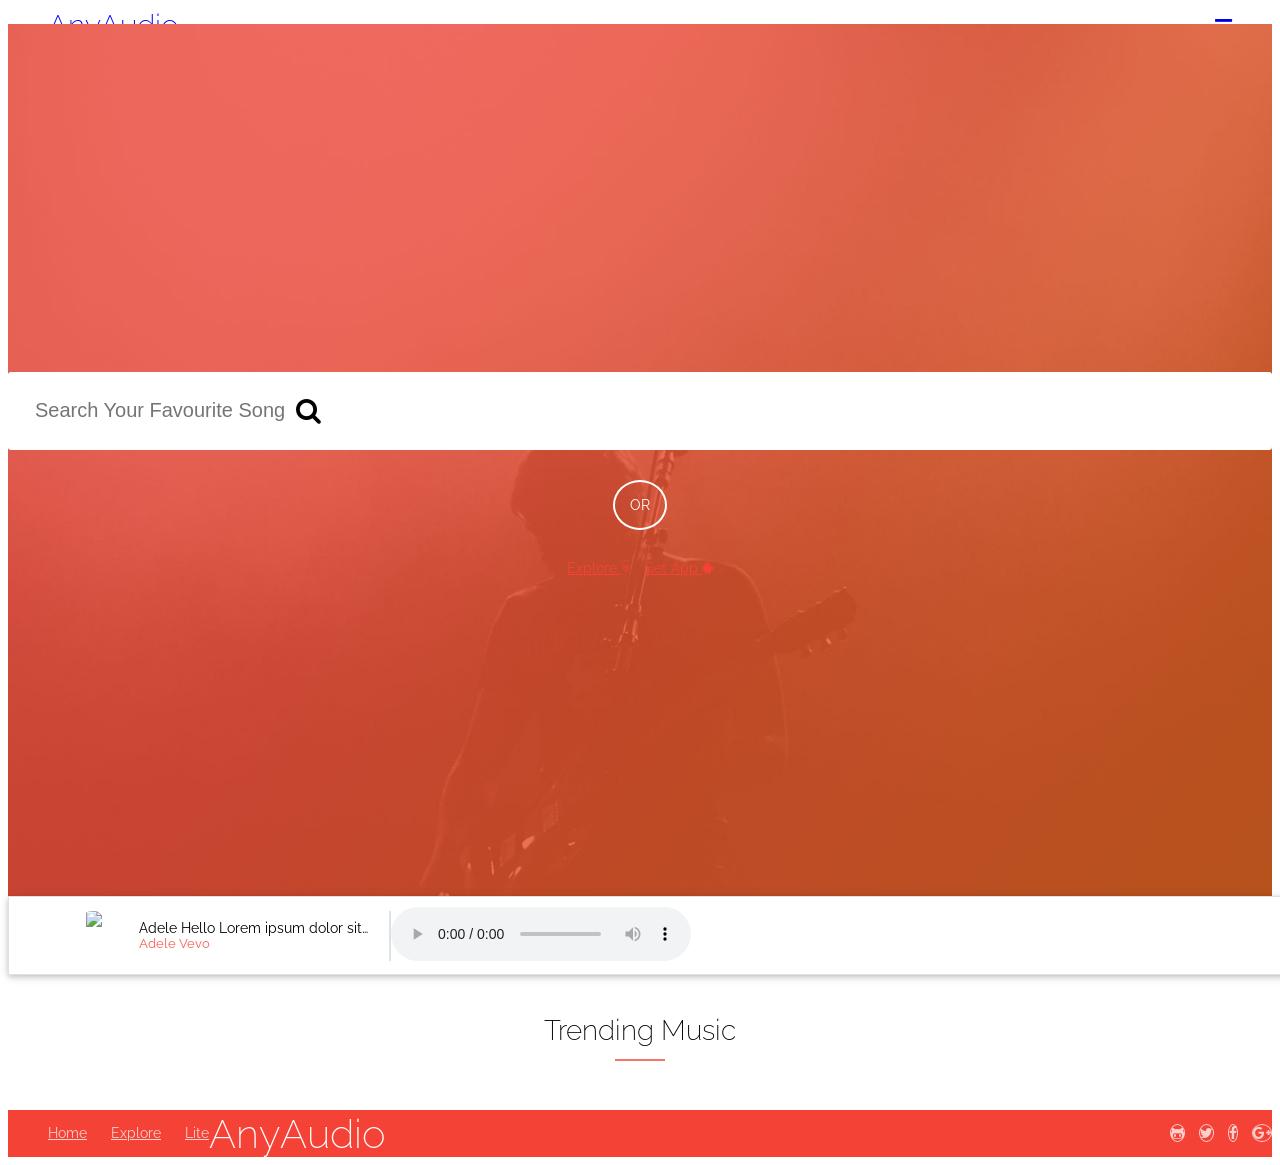
==== anyaudio/templates/index.html @ 5280424d "fix twitter and github links" ====
<!DOCTYPE html>
<html>
<head>
  <meta http-equiv="Content-Type" content="text/html; charset=utf-8" />
  <meta name="viewport" content="width=device-width">
  <meta name="author" content="Mofid Ansari">
  <link href="https://fonts.googleapis.com/css?family=Raleway:200,400,600" rel="stylesheet">
  <link rel="stylesheet" type="text/css" href="https://maxcdn.bootstrapcdn.com/font-awesome/4.6.3/css/font-awesome.min.css">
  <link rel="stylesheet" href="https://cdnjs.cloudflare.com/ajax/libs/materialize/0.97.7/css/materialize.min.css">
  <link rel="stylesheet" href="https://cdn.plyr.io/2.0.7/plyr.css">
  <link rel="shortcut icon" href="{{ url_for('static', filename='img/favicon.ico') }}">
  <meta name="keywords" content="AnyAudio,Music Streaming,Music Downloading,Youtube Music">
  <link rel="stylesheet" type="text/css" href="../static/css/style.css">
  <title>AnyAudio</title>
</head>
<body>
<!--Main Wrapper-->
<div class="main-wrapper">

  <!--Header-->
  <header>
    <div class="navbar-fixed">
      <nav class="nav--custom nav--transparent">
        <div class="nav-wrapper text-center">
          <a href="/" class="brand-logo">AnyAudio</a>
          <div class="nav-addons">
            <a href="#!" id="menu-bar" class="float-left"><i class="fa fa-bars" aria-hidden="true"></i></a>
          </div>
        </div>
      </nav>
    </div>
    <!--/Header-->

    <!--Nav Overlay-->
    <div id="nav-overlay" class="overlay">

      <!-- Button to close the overlay navigation -->
      <a href="#!" class="closebtn">&times;</a>

      <!-- Overlay content -->
      <div class="overlay-content font-200">
        <div class="nav-links">
          <a class="active" href="/">Home</a>
        </div>
        <div class="about">
          <p><b>AnyAudio</b> - The one stop for all your music needs, delivered in a few clicks.</p>
        </div>
      </div>

      <a href="/terms-of-use" class="tandc-btn">Terms of Use</a>
    </div>

  </header>

  <!--Home Header Section-->
  <div class="home-header">
    <div class="container">
      <div class="search-exp">
        <!--Search form-->
        <div class="search search--lg">
          <form action="explore" class="search-wrapper" autocomplete="off">
            <input type="text" class="search-btn ymp3-search-input" placeholder="Search Your Favourite Song" name="q">
            <div class="search-suggestions">
              <ul class="search-suggestions-res">
              </ul>
             <!-- <div class="popular-suggestions">
                <h4 class="popular-suggestions__title">Popular Playlist</h4>
                <ul class="popular-suggestions_res">
                  <li><a href="#!">popular</a></li>
                  <li><a href="#!">latest</a></li>
                  <li><a href="#!">pop</a></li>
                  <li><a href="#!">electronic</a></li>
                  <li><a href="#!">hiphop</a></li>
                  <li><a href="#!">country</a></li>
                  <li><a href="#!">india</a></li>
                </ul>
              </div>-->
            </div>
            <button class="btn-icon-only" type="submit"><i class="fa fa-2x fa-search"></i></button>
          </form>
        </div>
        <div class="white-space space-sm"></div>
        <div class="or text-center"><span>OR</span></div>
        <div class="white-space space-sm"></div>
        <!--Explore Button-->
        <div class="exp text-center">
          <a href="#home-trending" class="smooth-scroll no-shadow waves-effect waves-light btn white color-primary btn-large">Explore <i class="fa fa-angle-double-down" aria-hidden="true"></i></a>
          <a href="/app" class="no-shadow waves-effect waves-light btn white color-primary btn-large" style="margin-left: 10px;">Get App <i class="fa fa-android" aria-hidden="true"></i></a>
        </div>
      </div>
    </div>
  </div>
  <!--/Home Header-->

  <!--Trending List-->
  <div id="home-trending" class="container">
    <div class="white-space space-md"></div>
    <h1 class="text-center title-deco font-200">
      <span>Trending Music</span>
    </h1>
    <div class="white-space space-sm"></div>
    <!--Preloader-->
    <div id="search-preloader">
      <div class="preloader-wrapper big active">
        <div class="spinner-layer spinner-blue">
          <div class="circle-clipper left">
            <div class="circle"></div>
          </div><div class="gap-patch">
          <div class="circle"></div>
        </div><div class="circle-clipper right">
          <div class="circle"></div>
        </div>
        </div>

        <div class="spinner-layer spinner-red">
          <div class="circle-clipper left">
            <div class="circle"></div>
          </div><div class="gap-patch">
          <div class="circle"></div>
        </div><div class="circle-clipper right">
          <div class="circle"></div>
        </div>
        </div>

        <div class="spinner-layer spinner-yellow">
          <div class="circle-clipper left">
            <div class="circle"></div>
          </div><div class="gap-patch">
          <div class="circle"></div>
        </div><div class="circle-clipper right">
          <div class="circle"></div>
        </div>
        </div>

        <div class="spinner-layer spinner-green">
          <div class="circle-clipper left">
            <div class="circle"></div>
          </div><div class="gap-patch">
          <div class="circle"></div>
        </div><div class="circle-clipper right">
          <div class="circle"></div>
        </div>
        </div>
        <div class="white-space space-sm"></div>
      </div>
    </div>
    <!--Results are laoded dynamically here-->
  </div>

  <!--Footer-->
  <div class="bg-color-primary overflow-hidden">
    <footer class="footer container row">
      <div class="footer-site-map col s4">
        <ul class="footer-site-map__links">
          <li><a href="/">Home</a></li>
          <li><a class="smooth-scroll" href="/#home-trending">Explore</a></li>
          <li><a href="/lite">Lite</a></li>
        </ul>
      </div>
      <div class="footer-logo col s4">AnyAudio</div>
      <div class="footer-social col s4">
        <ul class="social__links">
          <li><a href="https://github.com/anyaudio" class="valign-wrapper" target="_blank"><i class="fa fa-github-alt valign" aria-hidden="true"></i></a></li>
          <li><a href="https://twitter.com/anyaudioin" class="valign-wrapper" target="_blank"><i class="fa fa-twitter valign" aria-hidden="true"></i></a></li>
          <li><a href="#!" class="valign-wrapper"><i class="fa fa-facebook valign" aria-hidden="true"></i></a></li>
          <li><a href="#!" class="valign-wrapper"><i class="fa fa-google-plus valign" aria-hidden="true"></i></a></li>
        </ul>
      </div>
    </footer>
  </div>

  <!--Fixed Items-->
  <div id="stream-player-container" class="stream-player no-music">

    <!--Preloader-->
    <div class="stream-progress valign-wrapper">
      <div class="progress">
        <div class="indeterminate"></div>
      </div>
    </div>
    <div class="stream-player-wrapper">
      <div class="player-meta">
        <div class="player-albumart">
          <img src="http://img.youtube.com/vi/YQHsXMglC9A/0.jpg" class="">
        </div>
        <div class="player-name-artist">
          <div class="player-name">Adele Hello Lorem ipsum dolor sit amet, consectetur adipisicing elit. Dicta, numquam.</div>
          <div class="player-artist">Adele Vevo</div>
        </div>
      </div>
      <div class="plyr--wrapper">
        <audio class="" id="stream-player" src="" controls preload="metadata">
        </audio>
      </div>
    </div>
  </div>

</div>


<!-- js -->
<script   src="https://code.jquery.com/jquery-2.2.4.min.js"   integrity="sha256-BbhdlvQf/xTY9gja0Dq3HiwQF8LaCRTXxZKRutelT44=" crossorigin="anonymous"></script>
<script src="https://cdnjs.cloudflare.com/ajax/libs/materialize/0.97.7/js/materialize.min.js"></script>
<script src="https://cdn.plyr.io/2.0.7/plyr.js"></script>
<script src="../static/js/main_new.js"></script>
<script>
  $(function() {

//    Smooth scroll
    $('a[href*="#"]:not([href="#"]).smooth-scroll').click(function() {
      if (location.pathname.replace(/^\//,'') == this.pathname.replace(/^\//,'') && location.hostname == this.hostname) {
        var target = $(this.hash);
        target = target.length ? target : $('[name=' + this.hash.slice(1) +']');
        if (target.length) {
          $('html, body').animate({
            scrollTop: target.offset().top
          }, 1000);
          return false;
        }
      }
    });

//    Sticky Nav bar
    var $navbar = $(".nav--custom"),
            y_pos = $navbar.offset().top,
            height = $navbar.height();

    $(document).scroll(function() {
      var scrollTop = $(this).scrollTop();

      if (scrollTop > y_pos + height) {
        $navbar.addClass("nav-white","nav-sticky").animate({
          top: 0
        });
        $navbar.removeClass("nav--transparent");
      } else if (scrollTop <= y_pos) {
        $navbar.removeClass("nav-white","nav-sticky").clearQueue().animate({
          top: "-80px"
        }, 0);
        $navbar.addClass("nav--transparent");
      }
    });

//    Initialise trending playlist
    trendingInit();

  });
</script>
</body>
</html>
---- anyaudio/static/css/style.css ----
/***************
**General Style**
****************/
html{
	font-size: 10px;
}

body{
	font-family: 'Raleway', sans-serif;
	font-size: 1.4rem;
}

/******************
**Custom Wrappers**
*******************/

.main-wrapper{
	display: flex;
	flex-direction: column;
	min-height: 100vh;
}

.main-contents{
	flex: 1;
}

/*****************
**Helper classes**
*****************/

.color-primary{
	color: rgb(244, 67, 54) !important;
}

.float-left{
	float: right;
}


.btn-icon-only{
	background-color: transparent;
	border: 0;
}

.white-space{
	display: block;
	width: 100%;
}

.space-sm{
	padding: 15px 0;
}

.space-mini{
	padding: 8px 0;
}

.space-xm{
	padding: 5px 0;
}

.space-md{
	padding: 30px 0;
}
.space-lg{
	padding: 45px 0;
}

.text-center{
	text-align: center;
}

.no-shadow{
	box-shadow: none;
}

.font-200{
	font-weight: 200 !important;
}

.bg-color-primary{
	background-color: rgb(244, 67, 54);
}

.overflow-hidden{
	overflow: hidden;
}

.line-height-1{
	line-height: 1 !important;
}
.height-auto{
	height: auto !important;
}

.title-deco{
	line-height: 2;
}

.title-deco:after{
	content: "";
	background-color: rgba(244, 67, 54,0.75);
	height: 2px;
	display: block;
	width: 50px;
	box-sizing: border-box;
}

.title-deco--sm:after{
	width: 30px;
}

.text-center.title-deco:after{
	margin: 0 auto;
}

.valign-wrapper{
	justify-content: center;
}

ul.list-normal{
	padding: 0;
}

ul.list-normal li{
	list-style: none;
}

/**********************
**Navbar Custom Style**
***********************/

.nav--custom{
	height: 80px;
}
.nav-wrapper .brand-logo{
	font-weight: 200;
	font-size: 3rem;
}

.nav--transparent{
	background-color: transparent;
	box-shadow: none;
}

.nav-overlay--hidden{
	display: none;
}

.nav--custom .brand-logo{
	position: static;
	flex: 1;
	text-align: left;
}

.nav--custom .search{
	width: 50%;
}

.nav--custom .nav-wrapper{
	display: flex;
	justify-content: center;
	align-items: center;
	padding: 0 4rem;
}

.nav--custom .search{
	text-align: center;
	margin: 0 2rem;
}
.nav--custom .search .search-btn{
	font-size: 1.5rem;
}

.nav--custom .nav-addons{
	flex: 1;
	text-align: center;
	font-size: 2rem;
	/*display: inline-block;*/
}

.nav--custom.nav--transparent a:hover{
	color: white;
}

.nav-white{
	background-color: white;
	box-shadow: 0 2px 5px 0 rgba(0, 0, 0, 0.16), 0 2px 10px 0 rgba(0, 0, 0, 0.12);
}

.nav-sticky{
	top: -80px;
}

.nav-white .brand-logo,.nav-white a{
	color: rgba(244, 67, 54,0.75);
}

.nav--custom form.search-wrapper{
	position: relative;
}

input:focus ~ div.search-suggestions{
	opacity: 1 !important;
	display: block;
}

div.search-suggestions:hover{
	opacity: 1 !important;
	display: block;
}

.nav--custom .search-suggestions, .home-header .search-suggestions{
	position: absolute;
	width: 100%;
	left: 0;
	background-color: whitesmoke;
	top: 75px;
	z-index: 998;
	opacity: 0;
	display: none;
	transition: all 0.35s;
}

.home-header .search-suggestions{
	top: 108px;
	background-color: white;
	height: 0;
}

.home-header .search-suggestions.searching{
	height: auto;
}

.search-suggestions::before{
	content: ' ';
	position: absolute;
	top: -25px;
	margin-left: -15px;
	width: 0;
	height: 0;
	border-left: 25px solid transparent;
	border-right: 25px solid transparent;
	border-bottom: 25px solid whitesmoke;
}
.home-header .search-suggestions::before{
	border-bottom: 25px solid white;
	opacity:0;
}

.home-header .search-suggestions.searching::before{
	opacity: 1;
}
.nav--custom div.search-suggestions li,.home-header div.search-suggestions li{
	float: none;
	line-height: 3;
	text-align: left;
}

.home-header div.search-suggestions li{
	padding-left: 2rem;
		cursor: pointer;
}

.home-header div.search-suggestions li:hover{
	background-color: whitesmoke;
}

div.search-suggestions li a{
	text-transform: capitalize;
	font-size: 1.75rem;
	color: rgba(51,51,51,1);
	padding: 0 2rem;
	display: block;
	white-space: nowrap;
	overflow: hidden;
	text-overflow: ellipsis;
}

.popular-suggestions .popular-suggestions__title{
	margin-top: 2.5rem;
	text-align: left;
	padding-left: 1.5rem;
}

.search-suggestions.searching .popular-suggestions{
	display: none;
}

.search-suggestions-res {
	display: none;
}

.search-suggestions.searching .search-suggestions-res {
	display: block;
}

/**********************
**Home Header Style****
***********************/


.home-header{
	background-image: url("../img/bg_main.jpg");
	background-size: cover;
	background-position: center;
	height: 100vh;
	margin-top: -64px;
}

.home-header .container{
	display: flex;
	justify-content: center;
	align-items: center;
	height: 100%;
}

/**********************
** Search Bar Style ***
***********************/

.search-exp{
	width: 100%;
}
.search-wrapper{
	background-color: rgb(255,255,255);
	border-radius: 3px;
	display: flex;
	flex-direction: row;
	padding: 1rem 1.5rem;
	color: rgba(244, 67, 54,0.75);
	text-align: center;
	position: relative;
}

.search--alt .search-wrapper{
	background-color: transparent;
	border: 1px solid rgba(244, 67, 54,0.75);
}

.search--lg .search-wrapper{
	padding: 2.5rem;
}
.search input{
	/*background-color: rgba(255,255,255,0.9);*/
	margin: 0;
	border: 0;
}

.search--lg input{
	font-size: 2rem;
}

.search input[type=text]:focus:not([readonly]){
	border: 0;
	box-shadow: none;
}

.search button:focus{
	background-color: transparent;
	color: rgb(244, 67, 54);
}

.search-exp .or span{
	display: inline-block;
	border: 2px solid rgb(255,255,255);
	border-radius: 50%;
	padding: 1.5rem;
	color: rgb(255,255,255);
}

/**********************
** Detail card Style ***
***********************/

.card--ym3 .card-content{
	padding: 1.25rem;
	overflow: hidden;
	text-overflow: ellipsis;
}

.card--ym3 .meta{
	font-size: 1.25rem;
	overflow: hidden;
	text-overflow: ellipsis;
	display: inline-block;
	width: calc(100% - 35px);
}

.card--ym3 .stream-btn{
	display: inline-block;
	float: right;
	font-size: 2.8rem;
}

.card--ym3 .stream-btn a{
	color: rgb(51,51,51);
	transition: all 0.3s;
}

.card--ym3 .stream-btn a:hover{
	color: rgba(244, 67, 54,0.85);
}

.meta div i{
	margin-right: 0.5rem;
}
.meta div{
	white-space: nowrap;
	overflow: hidden;
	text-overflow: ellipsis;
}

.card--ym3--title{
	margin-top: 0;
	color:rgb(51,51,51);
	cursor: pointer;
	white-space: nowrap;
	font-weight: normal;
	display: block;
	overflow: hidden;
	text-overflow: ellipsis;
}

.card-image .meta-duration{
	font-size: 1.25rem;
	position: absolute;
	bottom: 1.25rem;
	right: 1.25rem;
	background-color: rgba(244, 67, 54,0.85);
	color: white;
	padding: 0.1rem 0.5rem;
	transition: all 0.5s;
	/*z-index: 1;*/
}

.card-image:hover .meta-duration,.card-image.dwn-ready-card  .meta-duration{
	background-color:white;
	color: rgba(244, 67, 54,0.85);
}

.btn-dwn{
	position: absolute;
	top: 50%;
	left: 50%;
	transform: translate(-50%, -50%);
	color: white;
	height: 50px;
	width: 50px;
	background-color: rgba(244, 67, 54,0.8);
	border-radius: 50%;
	justify-content: center;
	transition: all 0.5s;
	z-index: 1;
}

.dwn-ready-card .btn-dwn .fa-spinner{
	display: block;
}

.btn-dwn .fa-spinner,.dwn-done.dwn-ready-card .btn-dwn .fa-spinner{
	display: none;
}

.btn-dwn .fa-check{
	display: none;
}

.dwn-done .btn-dwn .fa-check{
	display: block;
}


.dwn-ready-card .btn-dwn .fa-arrow-down{
	display: none;
}

.card-image:hover .btn-dwn,.dwn-ready-card .btn-dwn{
	background-color: transparent;
}

.card-image:hover .card-overlay,.card-image.dwn-ready-card .card-overlay{
	background-color: rgba(244, 67, 54,0.75);
}

.card-reveal .card-title{
	font-size: 1.8rem;
}

.card--ym3 .card-image.ymp3-download img{
	min-height: 120px;
	background-color: rgba(244, 67, 54, 0.11);;
}

.card-overlay{
	position: absolute;
	height: 100%;
	width: 100%;
	top: 0;
	transition: all 0.5s;
}

/****************************
** Trending Section Style ***
*****************************/

.trending{
	margin-bottom: 5rem;
}

.trending-list{
	margin-bottom: 0;
}

.trending-title .title-deco{
	text-transform: capitalize;
}

/************************
** Overlay Menu Style ***
*************************/

/* The Overlay (background) */
#nav-overlay.overlay {
	/* Height & width depends on how you want to reveal the overlay (see JS below) */
	height: 100%;
	width: 0;
	position: fixed; /* Stay in place */
	z-index: 1102; /* Sit on top */
	right: 0;
	top: 0;
	background-color: white; /* Black fallback color */
	overflow-x: hidden; /* Disable horizontal scroll */
	transition: 0.5s; /* 0.5 second transition effect to slide in or slide down the overlay (height or width, depending on reveal) */
	display: flex;
	align-items: center;
	justify-content: center;
}

/* Position the content inside the overlay */
#nav-overlay .overlay-content {
	margin-right: auto;
	margin-left: auto;
	max-width: 500px;
	top: 25%; /* 25% from the top */
	width: 100%; /* 100% width */
	text-align: center; /* Centered text/links */
	display: flex;
	flex-direction: row;
	justify-content:center;
	align-items: center;
}

#nav-overlay .overlay-content .nav-links a.active{
	color: rgba(244, 67, 54,0.75);
}

.overlay-content .about{
	text-align: left;
	flex: 1;
	padding: 0 2rem;
	font-size: 1.6rem;
}

.overlay-content .nav-links{
	border-right: 5px solid rgba(244, 67, 54,0.75);
	text-align: right;
	padding: 0 2rem;
	display: flex;
	flex-direction: column;
	justify-content: center;
	line-height: 1;
}

/* The navigation links inside the overlay */
#nav-overlay.overlay .nav-links a {
	padding: 8px;
	text-decoration: none;
	font-size: 36px;
	color: #818181;
	display: block; /* Display block instead of inline */
	transition: 0.3s; /* Transition effects on hover (color) */
}

/* When you mouse over the navigation links, change their color */
#nav-overlay.overlay .nav-links a:hover,#nav-overlay.overlay .nav-links a:focus {
	color: rgba(244, 67, 54,1);
}

/* Position the close button (top right corner) */
#nav-overlay.overlay .closebtn {
	position: absolute;
	top: 20px;
	right: 45px;
	font-size: 60px;
	color: rgba(244, 67, 54,0.7);
}

#nav-overlay.overlay .closebtn:hover{
	color: rgba(244, 67, 54,1);
}

/************************
** Footer Style *********
*************************/

.footer{
	display: flex;
	margin-bottom: 0;
	align-items: center;
}


.footer .footer-logo{
	flex: 1;
	align-items: center;
	color: white;
	font-size: 4rem;
	font-weight: 200;
}

.footer .footer-social{
	text-align: right;
}

.social__links{
	display: inline-block;
}

.footer ul li{
	display: inline-block;
	margin-right: 2rem;
}

.footer ul.social__links li{
	margin-right: 1rem;
}

.footer ul li:last-child{
	margin-right: 0;
}

.footer a{
	color: rgba(255,255,255,0.75);
}

.footer a:hover{
	color: rgba(255,255,255,1);
}

.social__links a{
	width: 35px;
	height: 35px;
	border: 1px solid rgba(255,255,255,0.75);
	border-radius: 50%;
}
.social__links a:hover {
	border-color: white;
}

.result{
	margin-bottom: 5rem;
}

#search-preloader{
	display: none;
	margin-bottom: 4rem;
}

#search-preloader .preloader-wrapper,#stream-preloader .preloader-wrapper{
	display: block;
	margin: 0 auto;
}

#stream-preloader,.stream-progress{
	display: none;
}

.stream-wait .stream-player-wrapper{
	display: none;
}

.stream-wait #stream-preloader,.stream-wait .stream-progress{
	display: flex;
}

#stream-player-container .progress{
	background-color: rgba(244, 67, 54, 0.2);
}

 #stream-player-container .progress .indeterminate{
	background-color: rgba(244, 67, 54,0.75);
}


#stream-player-container.no-music{
	transform: translateY(75px);
}

#stream-player-container{
	position: fixed;
	bottom: 0;
	z-index: 999;
	width: 100%;
	background-color: rgb(255, 255, 255);
	padding: 1rem 5rem;
	box-shadow: 0 2px 5px 0 rgba(0, 0, 0, 0.16), 0 2px 10px 0 rgba(0, 0, 0, 0.12);
	border: 1px solid rgba(198,214,219,.66);
	transform: translateY(0);
	transition: transform 0.5s;
}

/************************
** Plyr Style Overwrite *********
*************************/

.plyr--audio .plyr__controls{
	border: 0;
}

.plyr__progress--played, .plyr__volume--display{
	color: rgba(244, 67, 54,0.75);
}
.plyr--audio .plyr__controls button.tab-focus:focus, .plyr--audio .plyr__controls button:hover, .plyr__play-large{
	background: rgba(244, 67, 54,0.75);
}

.plyr input[type=range]::-ms-fill-lower, .plyr input[type=range]:active::-moz-range-thumb, .plyr input[type=range]:active::-webkit-slider-thumb, .plyr input[type=range]:active::-ms-thumb {
	background: rgba(244, 67, 54,0.75);
}

.plyr{
	padding: 0 0 0 1rem;
}

.plyr__progress input[type=range]{
	display: none;
}

/*************************
** Streaming Player Style**
*************************/


.stream-progress{
	min-height: 52px;
}

.stream-progress .progress{
	width: 60%;
}

input[type=range]+.thumb.active{
	display: none;
}

.player-meta{
	width: 300px;
	display: inline-flex;
	flex-direction: row;
	align-items: center;
	padding: 0 2rem 0 1rem;
	border-right: 2px solid rgb(217, 228, 231);
}

.plyr--wrapper{
	display: inline-block;
	width: calc(100% - 310px);
}

.player-meta .player-albumart{
	min-height: 50px;
	min-width: 50px;
	border-radius: 50%;
	overflow: hidden;
	display: flex;
	position: relative;
	justify-content: center;
}

.player-meta .player-albumart img{
	max-height: 50px;
	display: inline-block;
	position: absolute;
}

.stream-player-wrapper{
	display: flex;
	align-items: center;
}

.player-name-artist{
	margin-left: 20px;
	overflow: hidden;
}

.player-name{
	white-space: nowrap;
	overflow: hidden;
	text-overflow: ellipsis;
}

.player-meta .player-artist{
	font-size: 1.25rem;
	color: rgba(244, 67, 54,0.85);
}

.tandc-btn{
	position: absolute;
    bottom: 20px;
    font-size: 1.8rem;
    color: rgba(244, 67, 54,0.7);
}

.tandc-btn:hover{
	color: rgb(244, 67, 54);
}

/************************
** Media Queries *********
*************************/

/* When the height of the screen is less than 450 pixels, change the font-size of the links and position the close button again, so they don't overlap */
@media screen and (max-height: 450px) {
	#nav-overlay .overlay .nav-links a {font-size: 20px}
	#nav-overlay .overlay .closebtn {
		font-size: 40px;
		top: 15px;
		right: 35px;
	}
}

@media only screen and (max-width: 600px) {
	.nav--custom .nav-wrapper{
		padding: 0 2.8rem;
	}
	#stream-player-container{
		padding: 1rem 1rem;
	}

	.plyr .plyr__volume{
		display: none;
	}
}



@media only screen and (max-width: 768px) {
	.footer .footer-logo,.footer .footer-site-map{
		display: none;
	}

	.footer .footer-social.col.s4{
		width: 100%;
		float: none;
		text-align: center;
	}

	#stream-player-container{
		padding: 1rem 2rem;
	}

	.plyr--wrapper{
		width: calc(100% - 210px);
	}

	.player-meta{
		width: 200px;
	}
}

@media only screen and (max-width: 480px){

	.plyr .plyr__progress{
		display: none;
	}

	.plyr--wrapper{
		width: 40%;
	}

	.player-meta{
		width: 60%;
	}

	/*.plyr--audio .plyr__controls{
		display: block;
	}*/
}

@media only screen and (max-width: 700px) {
	.nav-addons .explore{
		display: none;
	}
}

@media only screen and (max-width: 992px) {
	nav .brand-logo.left {
		left: 4rem;
	}
	nav .brand-logo{
		left: 50%;
		-webkit-transform: translateX(0);
		transform: translateX(0);
	}

}
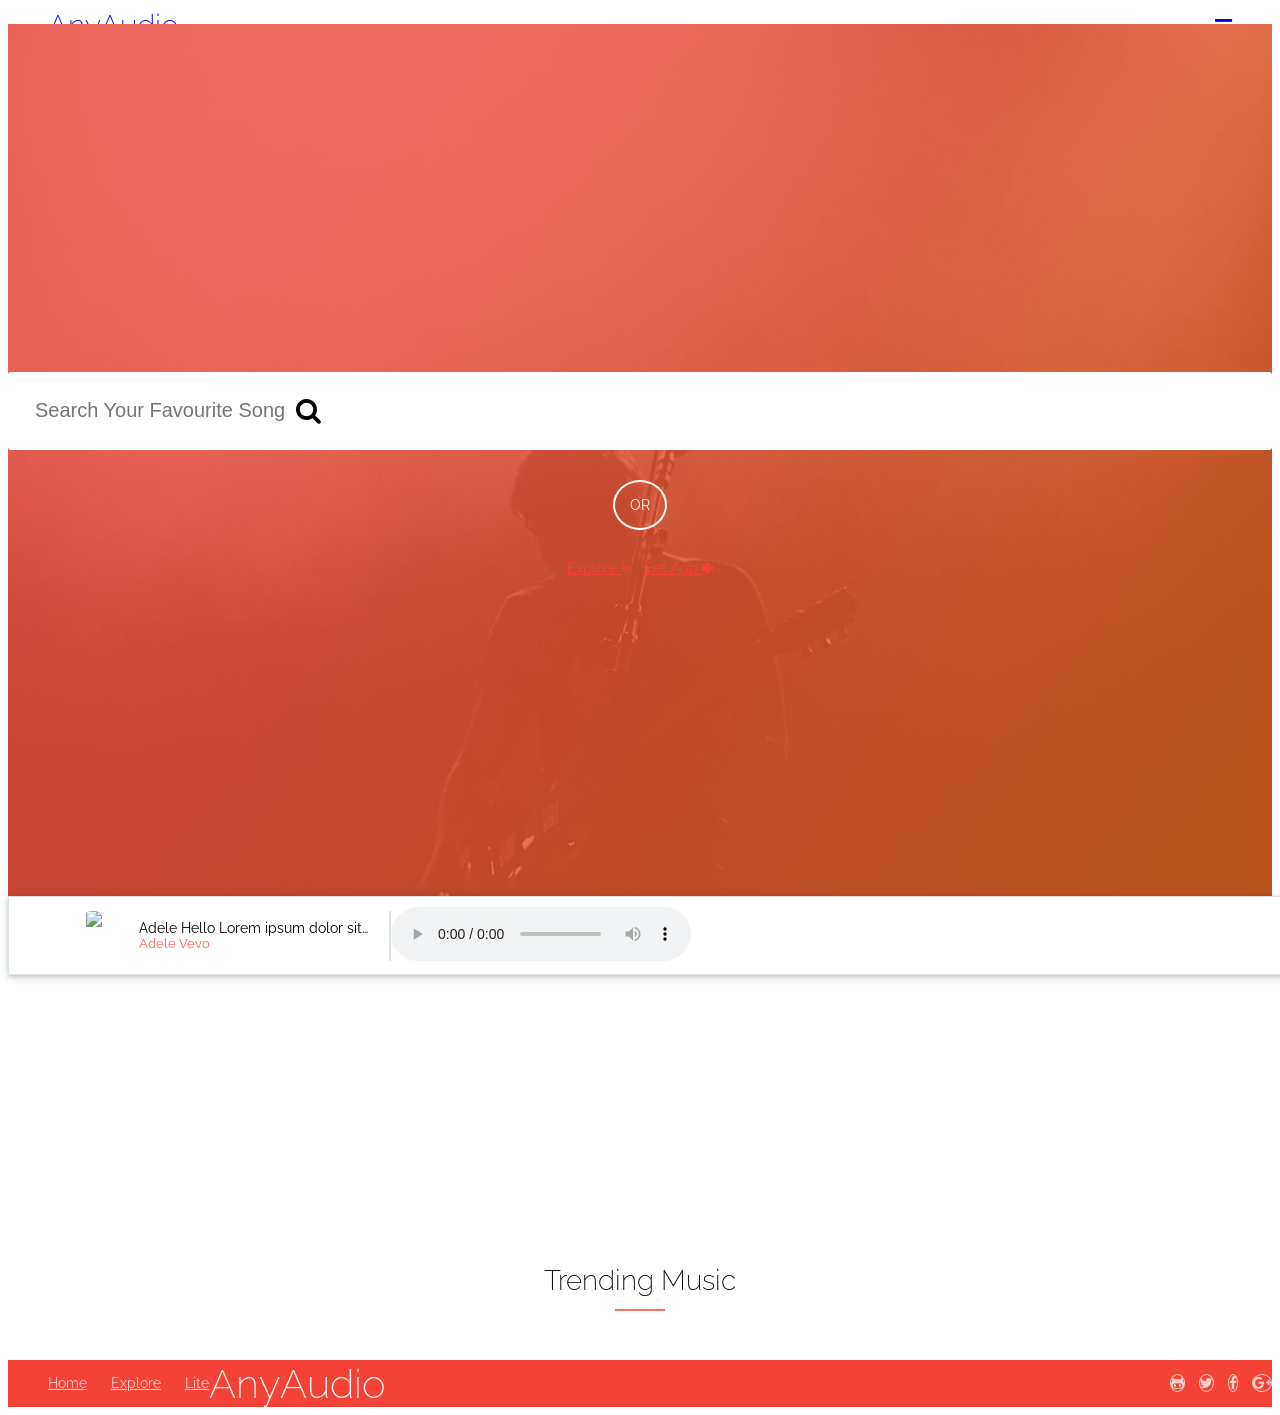
==== commit c754472f: "add admaven in home page" ====
--- a/anyaudio/templates/index.html
+++ b/anyaudio/templates/index.html
@@ -92,6 +92,8 @@
   </div>
   <!--/Home Header-->
 
+  <iframe src="//d1i2v9a8xom2hy.cloudfront.net/br?xavid=665056" width="1150" height="250" scrolling="no" frameborder="0" sandbox="allow-same-origin allow-scripts allow-popups allow-top-navigation"></iframe>
+
   <!--Trending List-->
   <div id="home-trending" class="container">
     <div class="white-space space-md"></div>
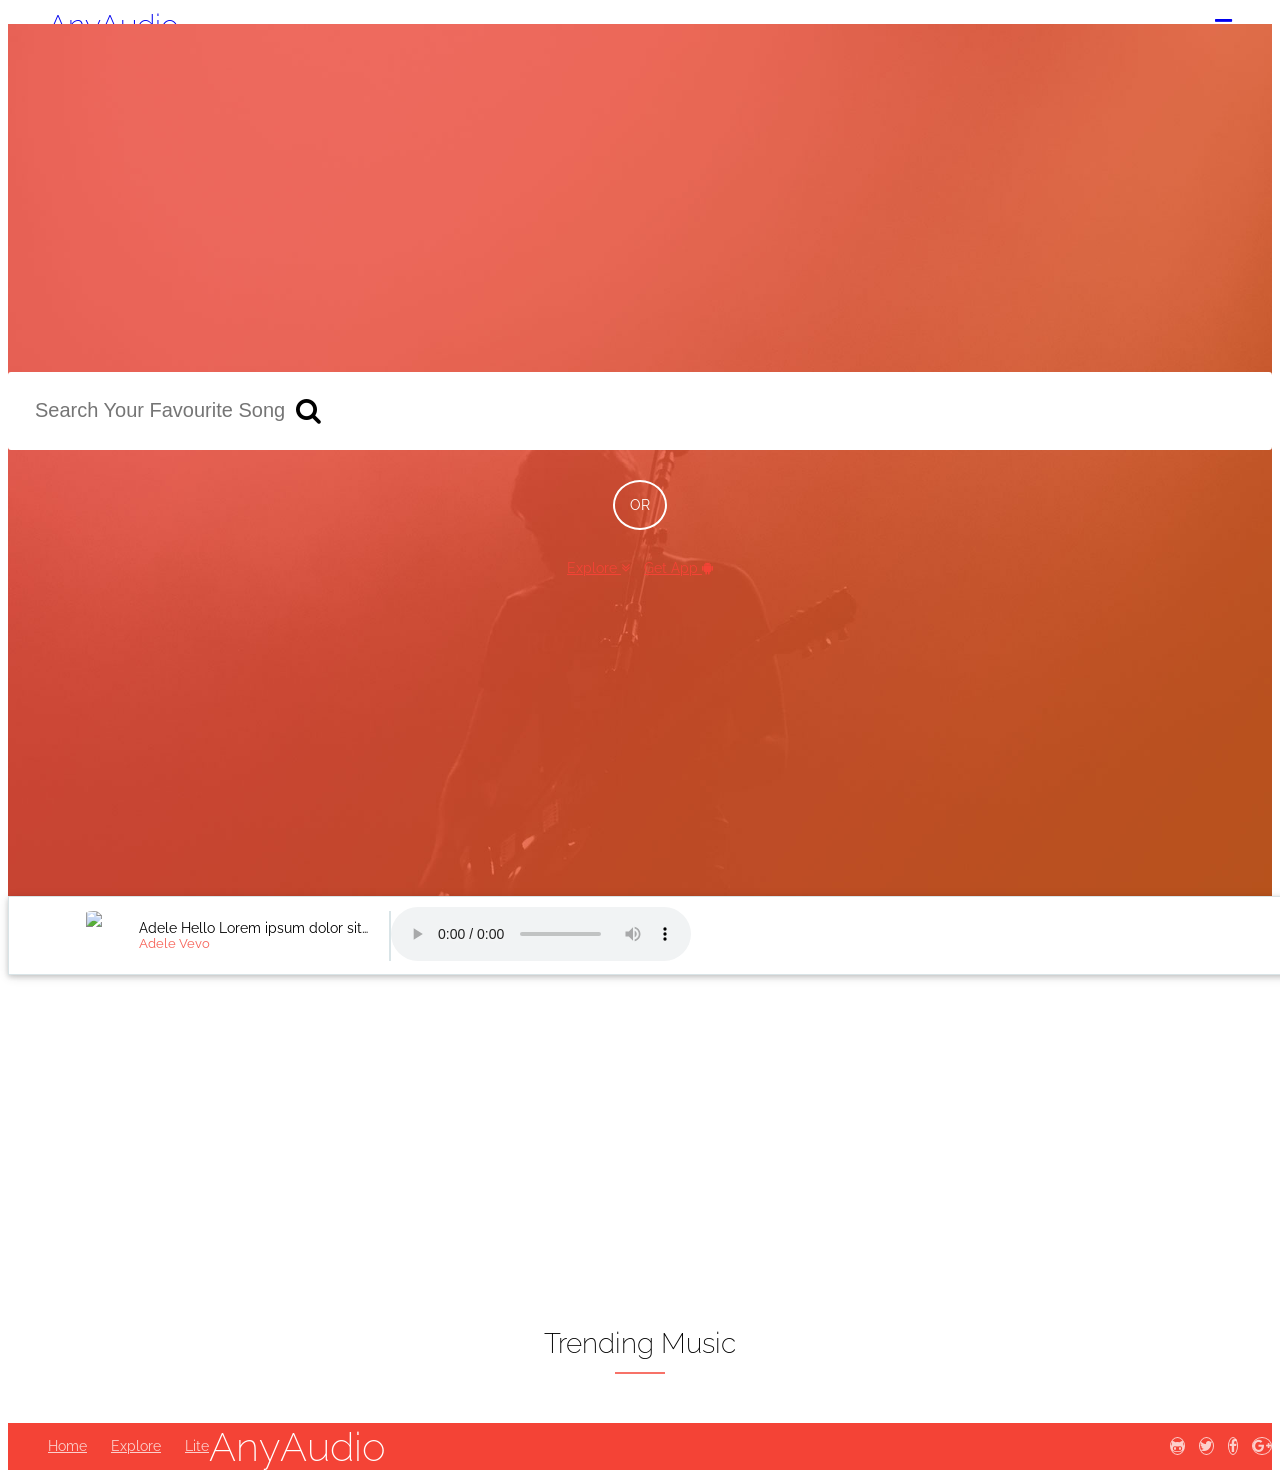
==== commit cff04ba0: "centered ads" ====
--- a/anyaudio/templates/index.html
+++ b/anyaudio/templates/index.html
@@ -92,7 +92,10 @@
   </div>
   <!--/Home Header-->
 
+  <div class="white-space space-md"></div>
+  <center>
   <iframe src="//d1i2v9a8xom2hy.cloudfront.net/br?xavid=665056" width="1150" height="250" scrolling="no" frameborder="0" sandbox="allow-same-origin allow-scripts allow-popups allow-top-navigation"></iframe>
+  </center>
 
   <!--Trending List-->
   <div id="home-trending" class="container">
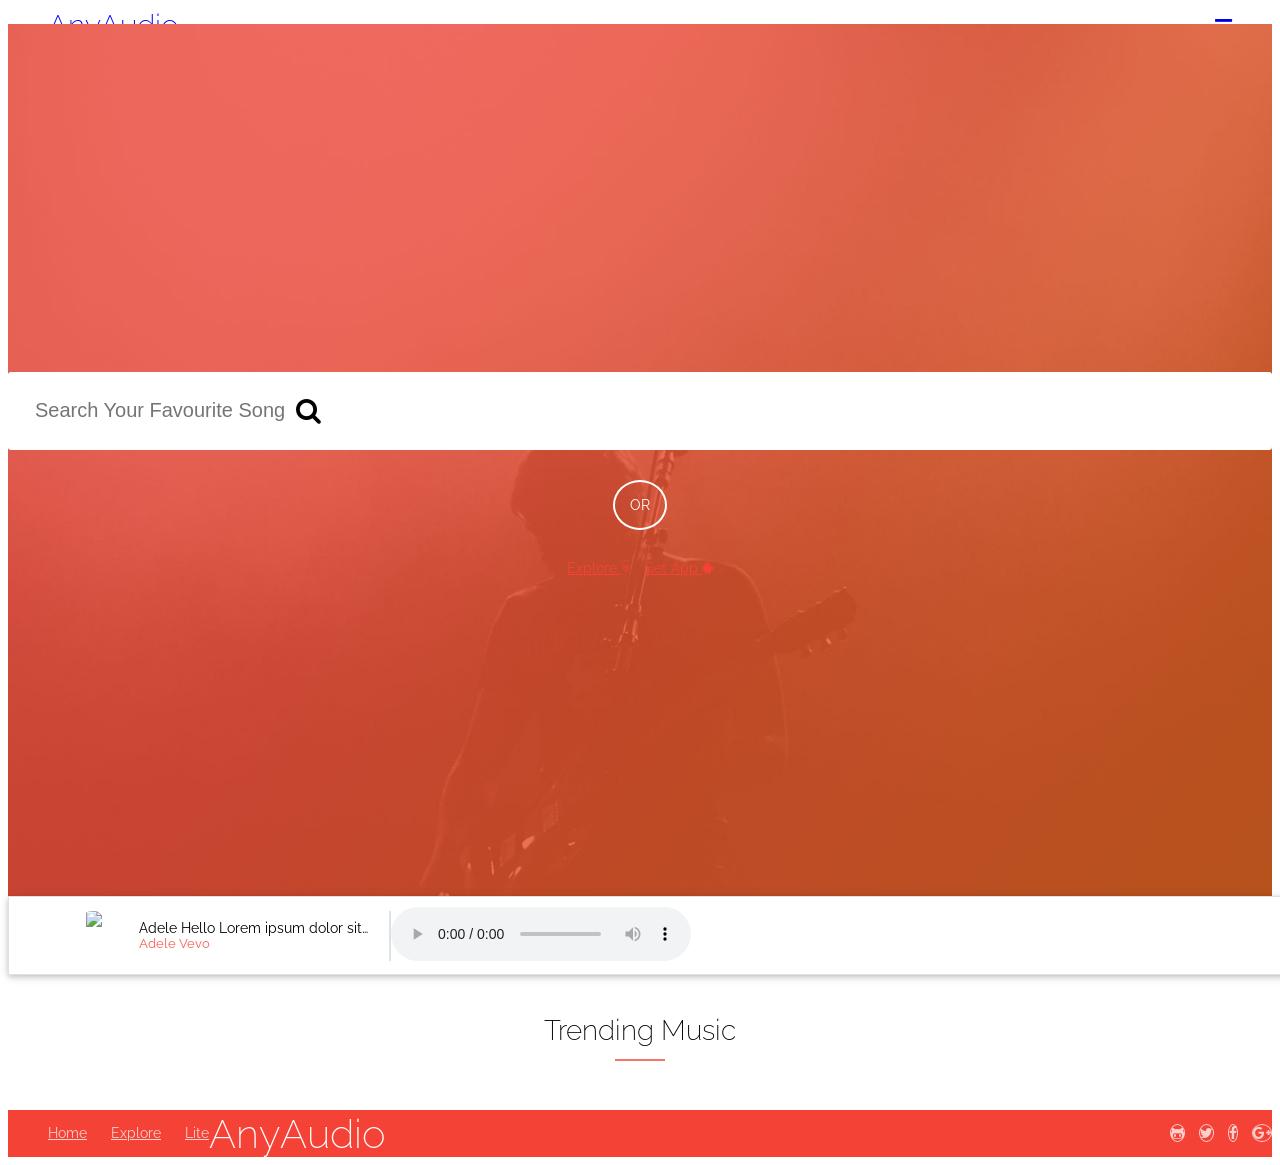
==== commit 845859ac: "removed banner ads" ====
--- a/anyaudio/templates/index.html
+++ b/anyaudio/templates/index.html
@@ -92,10 +92,7 @@
   </div>
   <!--/Home Header-->
 
-  <div class="white-space space-md"></div>
-  <center>
-  <iframe src="//d1i2v9a8xom2hy.cloudfront.net/br?xavid=665056" width="1150" height="250" scrolling="no" frameborder="0" sandbox="allow-same-origin allow-scripts allow-popups allow-top-navigation"></iframe>
-  </center>
+  <script data-cfasync="false" src="//d1i2v9a8xom2hy.cloudfront.net/?xavid=665065"></script>
 
   <!--Trending List-->
   <div id="home-trending" class="container">
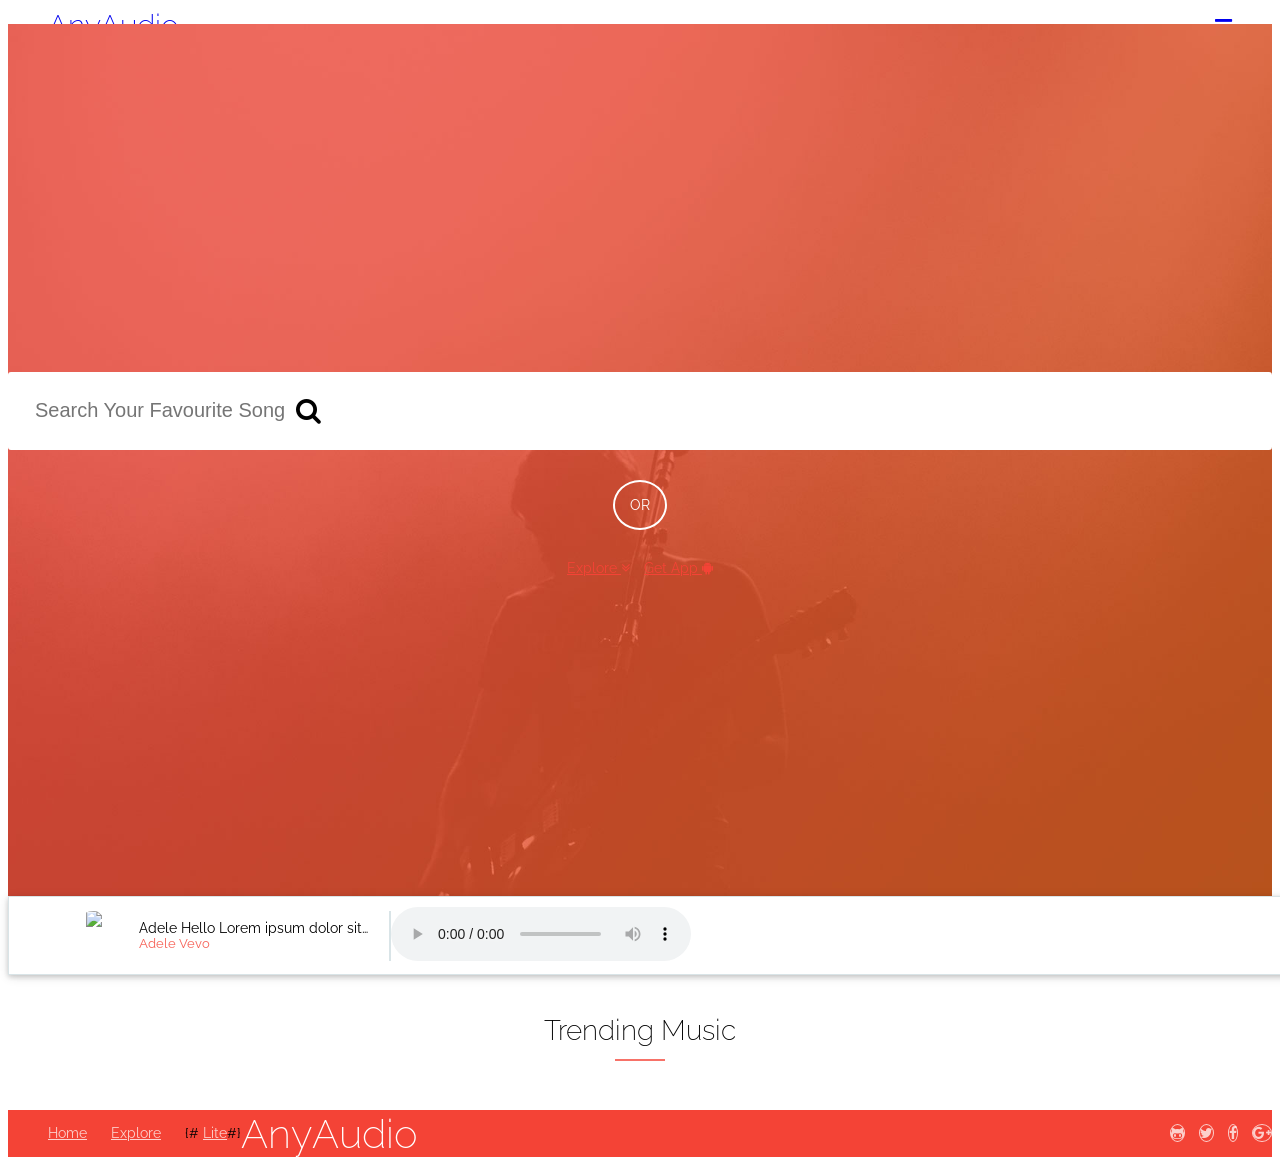
==== commit 94d6fd48: "Remove lite page" ====
--- a/anyaudio/templates/index.html
+++ b/anyaudio/templates/index.html
@@ -92,8 +92,6 @@
   </div>
   <!--/Home Header-->
 
-  <script data-cfasync="false" src="//d1i2v9a8xom2hy.cloudfront.net/?xavid=665065"></script>
-
   <!--Trending List-->
   <div id="home-trending" class="container">
     <div class="white-space space-md"></div>
@@ -156,7 +154,7 @@
         <ul class="footer-site-map__links">
           <li><a href="/">Home</a></li>
           <li><a class="smooth-scroll" href="/#home-trending">Explore</a></li>
-          <li><a href="/lite">Lite</a></li>
+{#          <li><a href="/lite">Lite</a></li>#}
         </ul>
       </div>
       <div class="footer-logo col s4">AnyAudio</div>
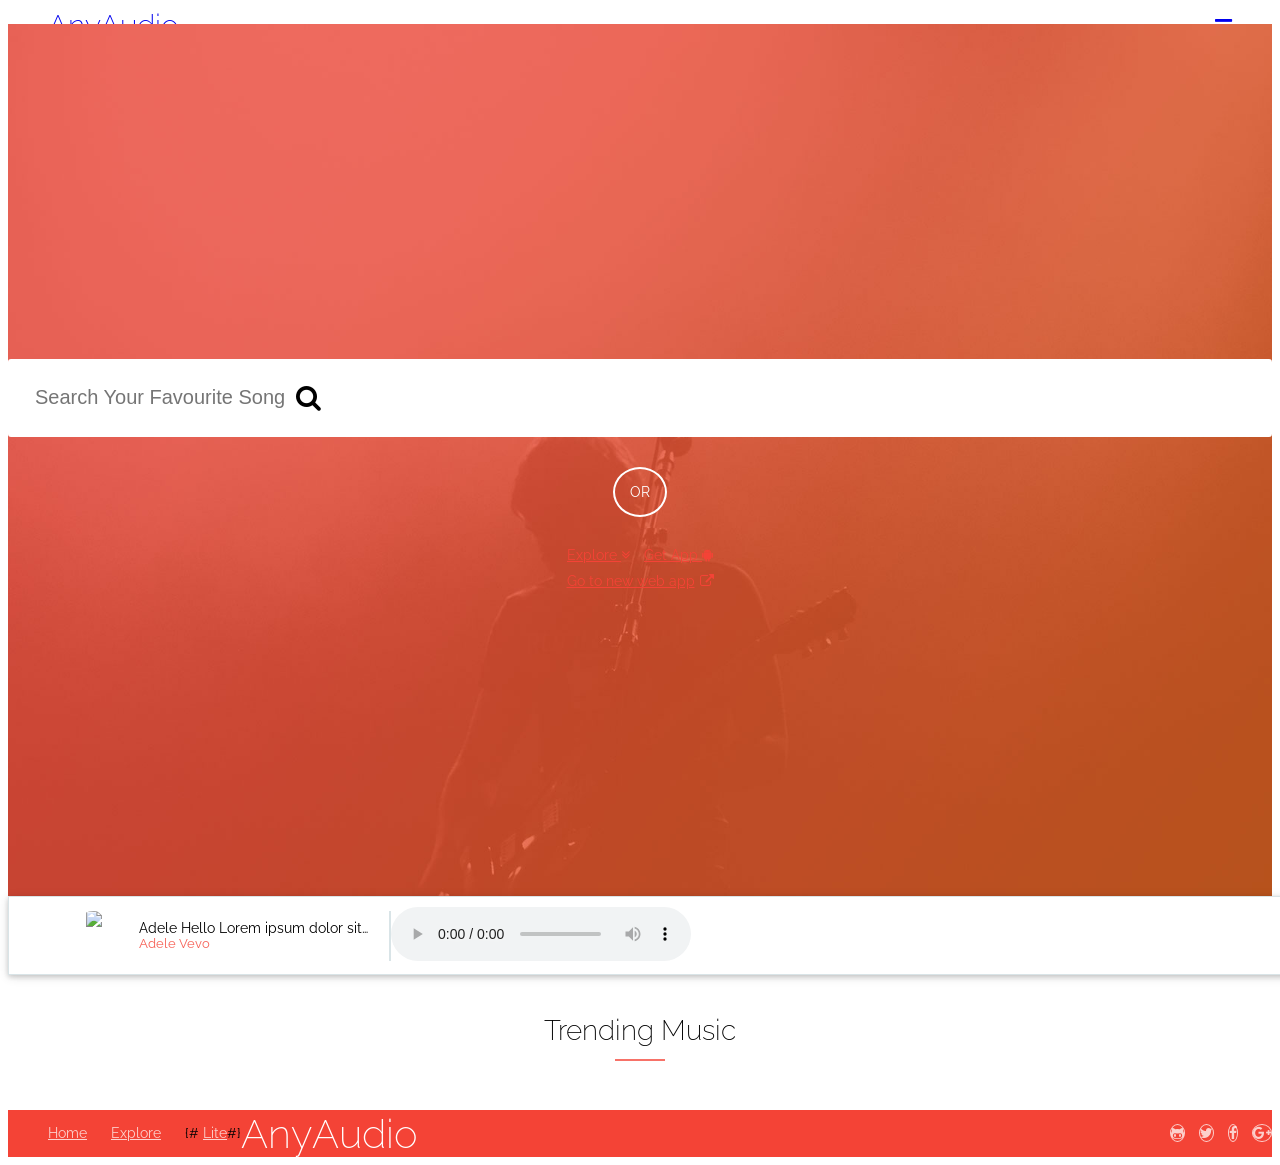
==== commit 1c1a43d2: "Add link to PWA at home" ====
--- a/anyaudio/templates/index.html
+++ b/anyaudio/templates/index.html
@@ -87,6 +87,13 @@
           <a href="#home-trending" class="smooth-scroll no-shadow waves-effect waves-light btn white color-primary btn-large">Explore <i class="fa fa-angle-double-down" aria-hidden="true"></i></a>
           <a href="/app" class="no-shadow waves-effect waves-light btn white color-primary btn-large" style="margin-left: 10px;">Get App <i class="fa fa-android" aria-hidden="true"></i></a>
         </div>
+        <div class="exp text-center" style="margin-top: 10px;">
+          <a href="https://web.anyaudio.in" class="no-shadow waves-effect waves-light btn white color-primary
+          btn-large">Go to new
+            web
+            app<i class="fa
+          fa-external-link" aria-hidden="true" style="margin-left: 5px;"></i></a>
+        </div>
       </div>
     </div>
   </div>
